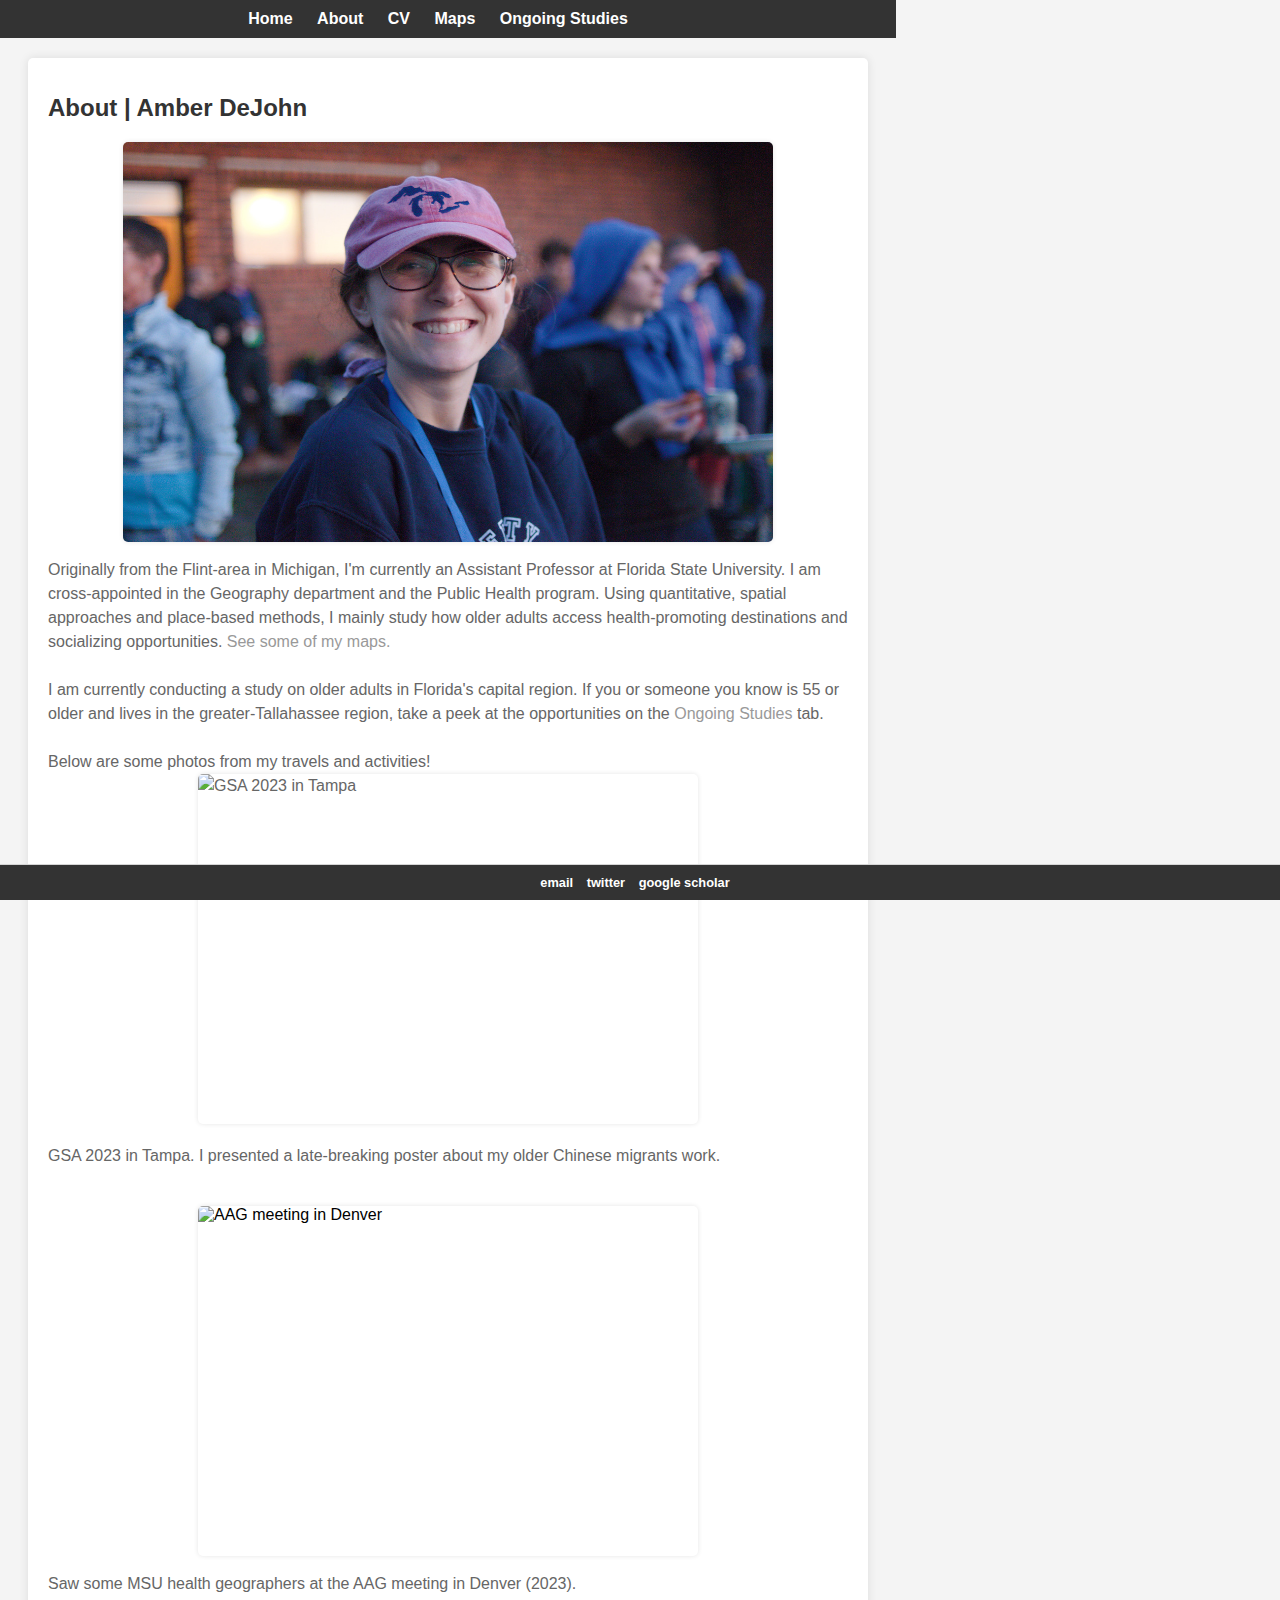
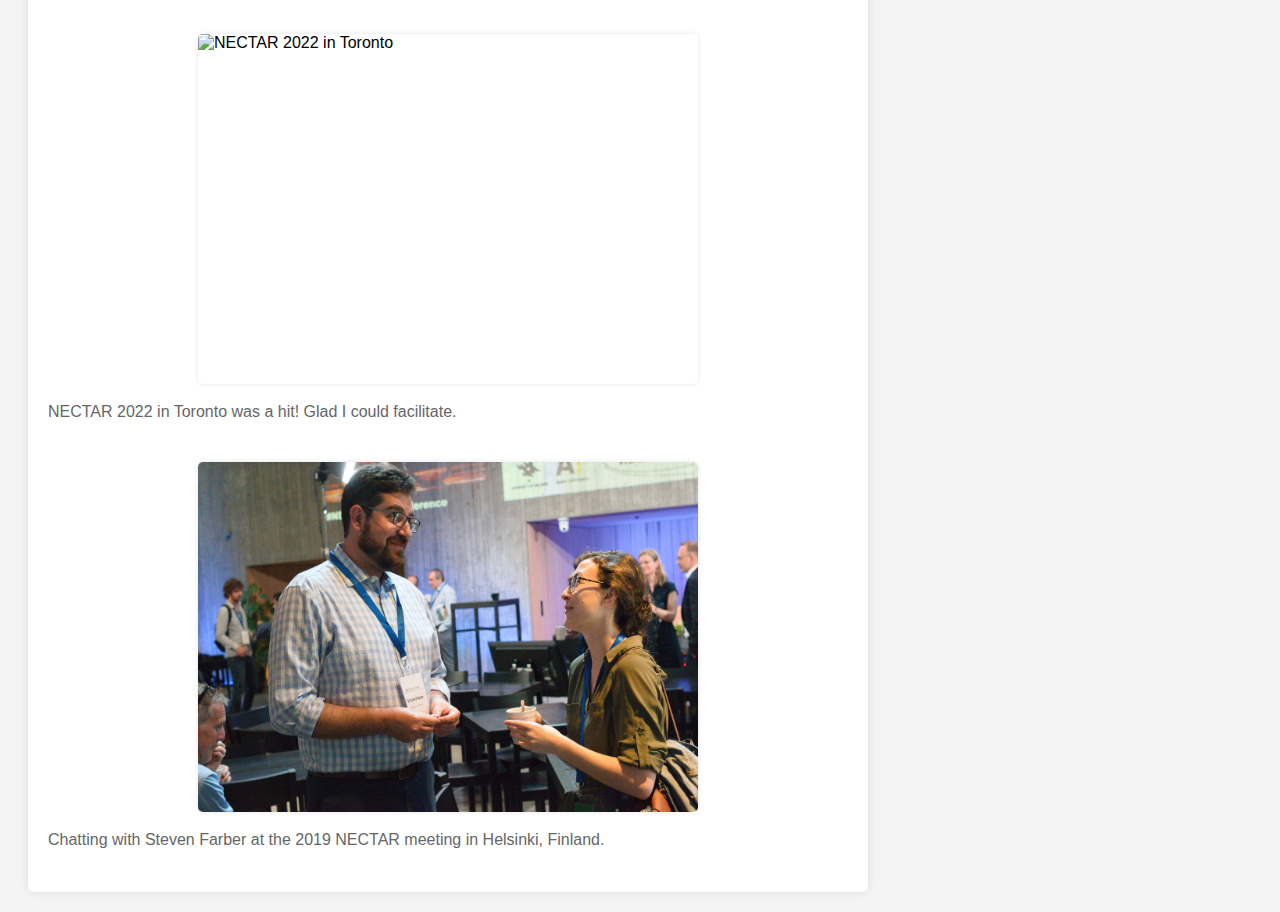
==== about.html @ fbc32a0d "Update about.html" ====
<!DOCTYPE html>
<html lang="en">
<head>
    <meta charset="UTF-8">
    <meta name="viewport" content="width=device-width, initial-scale=1.0">
    <title>Amber DeJohn, Ph.D.</title>
    <link rel="stylesheet" type="text/css" href="/css/main.css">
    <style>
        body {
            font-family: Arial, sans-serif;
            background-color: #f4f4f4;
            margin: 0;
            padding: 0;
        }
        nav {
            background-color: #333;
            color: #fff;
            padding: 10px 0;
            text-align: center;
        }
        nav ul {
            list-style-type: none;
            margin: 0;
            padding: 0;
        }
        nav ul li {
            display: inline;
            margin-right: 20px;
        }
        nav ul li a {
            text-decoration: none;
            color: #fff;
            font-weight: bold;
        }
        .container {
            max-width: 800px;
            margin: 20px auto;
            padding: 20px;
            background-color: #fff;
            box-shadow: 0 0 10px rgba(0, 0, 0, 0.1);
            border-radius: 5px;
        }
        .blurb h1 {
            font-size: 24px;
            margin-bottom: 20px;
            color: #333;
        }
        .blurb p {
            font-size: 16px;
            line-height: 1.5;
            margin-bottom: 20px;
            color: #666;
        }
        .blurb img {
            display: block;
            margin: 0 auto;
            margin-bottom: 10px;
            border-radius: 5px;
            box-shadow: 0 0 5px rgba(0, 0, 0, 0.1);
        }
        footer {
            background-color: #333;
            color: #fff;
            text-align: center;
            padding: 10px 0;
            position: fixed;
            bottom: 0;
            left: 0;
            width: 100%;
        }
        footer ul {
            list-style-type: none;
            margin: 0;
            padding: 0;
        }
        footer ul li {
            display: inline;
            margin-right: 10px;
        }
        footer ul li a {
            text-decoration: none;
            color: #fff;
        }
    </style>
</head>
<body>
    <nav>
        <ul>
            <li><a href="/">Home</a></li>
            <li><a href="/about">About</a></li>
            <li><a href="/cv">CV</a></li>
            <li><a href="/maps">Maps</a></li>
            <li><a href="/studies">Ongoing Studies</a></li>
        </ul>
    </nav>
    <div class="container">
        <div class="blurb">
            <h1>About | Amber DeJohn</h1>
            <img src="/images/DSC_4666.jpg" height="400" width="650" alt="Amber DeJohn">
            <p>Originally from the Flint-area in Michigan, I'm currently an Assistant Professor at Florida State University. I am cross-appointed in the Geography department and the Public Health program. Using quantitative, spatial approaches and place-based methods, I mainly study how older adults access health-promoting destinations and socializing opportunities. <a href="/maps">See some of my maps.</a><br>
            <br>    
            I am currently conducting a study on older adults in Florida's capital region. If you or someone you know is 55 or older and lives in the greater-Tallahassee region, take a peek at the opportunities on the <a href="/studies">Ongoing Studies</a> tab.<br>
            <br>
            Below are some photos from my travels and activities!<br>
            <img src="/images/IMG_3454.HEIC" height="350" width="500" alt="GSA 2023 in Tampa">
            <p>GSA 2023 in Tampa. I presented a late-breaking poster about my older Chinese migrants work.</p>
            <br>
            <img src="/images/IMG_9814.HEIC" height="350" width="500" alt="AAG meeting in Denver">
            <p>Saw some MSU health geographers at the AAG meeting in Denver (2023).</p>
            <br>
            <img src="/images/IMG_6145.HEIC" height="350" width="500" alt="NECTAR 2022 in Toronto">
            <p>NECTAR 2022 in Toronto was a hit! Glad I could facilitate.</p>
            <br>
            <img src="../images/DSC_4326.jpg" height="350" width="500" alt="NECTAR meeting in Helsinki">
            <p>Chatting with Steven Farber at the 2019 NECTAR meeting in Helsinki, Finland.</p>
            </p>
        </div><!-- /.blurb -->
    </div><!-- /.container -->
    <footer>
        <ul>
            <li><a href="mailto:amber.dejohn@mail.utoronto.ca">email</a></li>
            <li><a href="https://twitter.com/amberdejohn">twitter</a></li>
            <li><a href="https://scholar.google.com/citations?user=W7iYtmcAAAAJ&hl=en&oi=ao">google scholar</a></li>
        </ul>
    </footer>
</body>
</html>
---- css/main.css ----
body {
    margin: 60px auto;
    width: 70%;
}
nav ul, footer ul {
    font-family:'Montserrat','Helvetica', 'Sans-Serif';
    padding: 0px;
    list-style: none;
    font-weight: bolder;
}
nav ul li, footer ul li {
    display: inline;
    margin-right: 20px;
}
a {
    text-decoration: none;
    color: #999;
}
a:hover {
    text-decoration: underline;
}
h1 {
    font-size: 2.25em;
    font-family:'Montserrat','Helvetica', 'Sans-Serif';
}
p {
    font-size: 1.5em;
    line-height: 1.4em;
    color: #333;
}
c {
    font-size: 0.75em;
    line-height: 1em;
    font-style: italic;
    color: #778899;
}
footer {
    border-top: 1px solid #d5d5d5;
    font-size: .8em;
}

ul.posts { 
    margin: 20px auto 40px; 
    font-size: 1.5em;
}

ul.posts li {
    list-style: none;
}
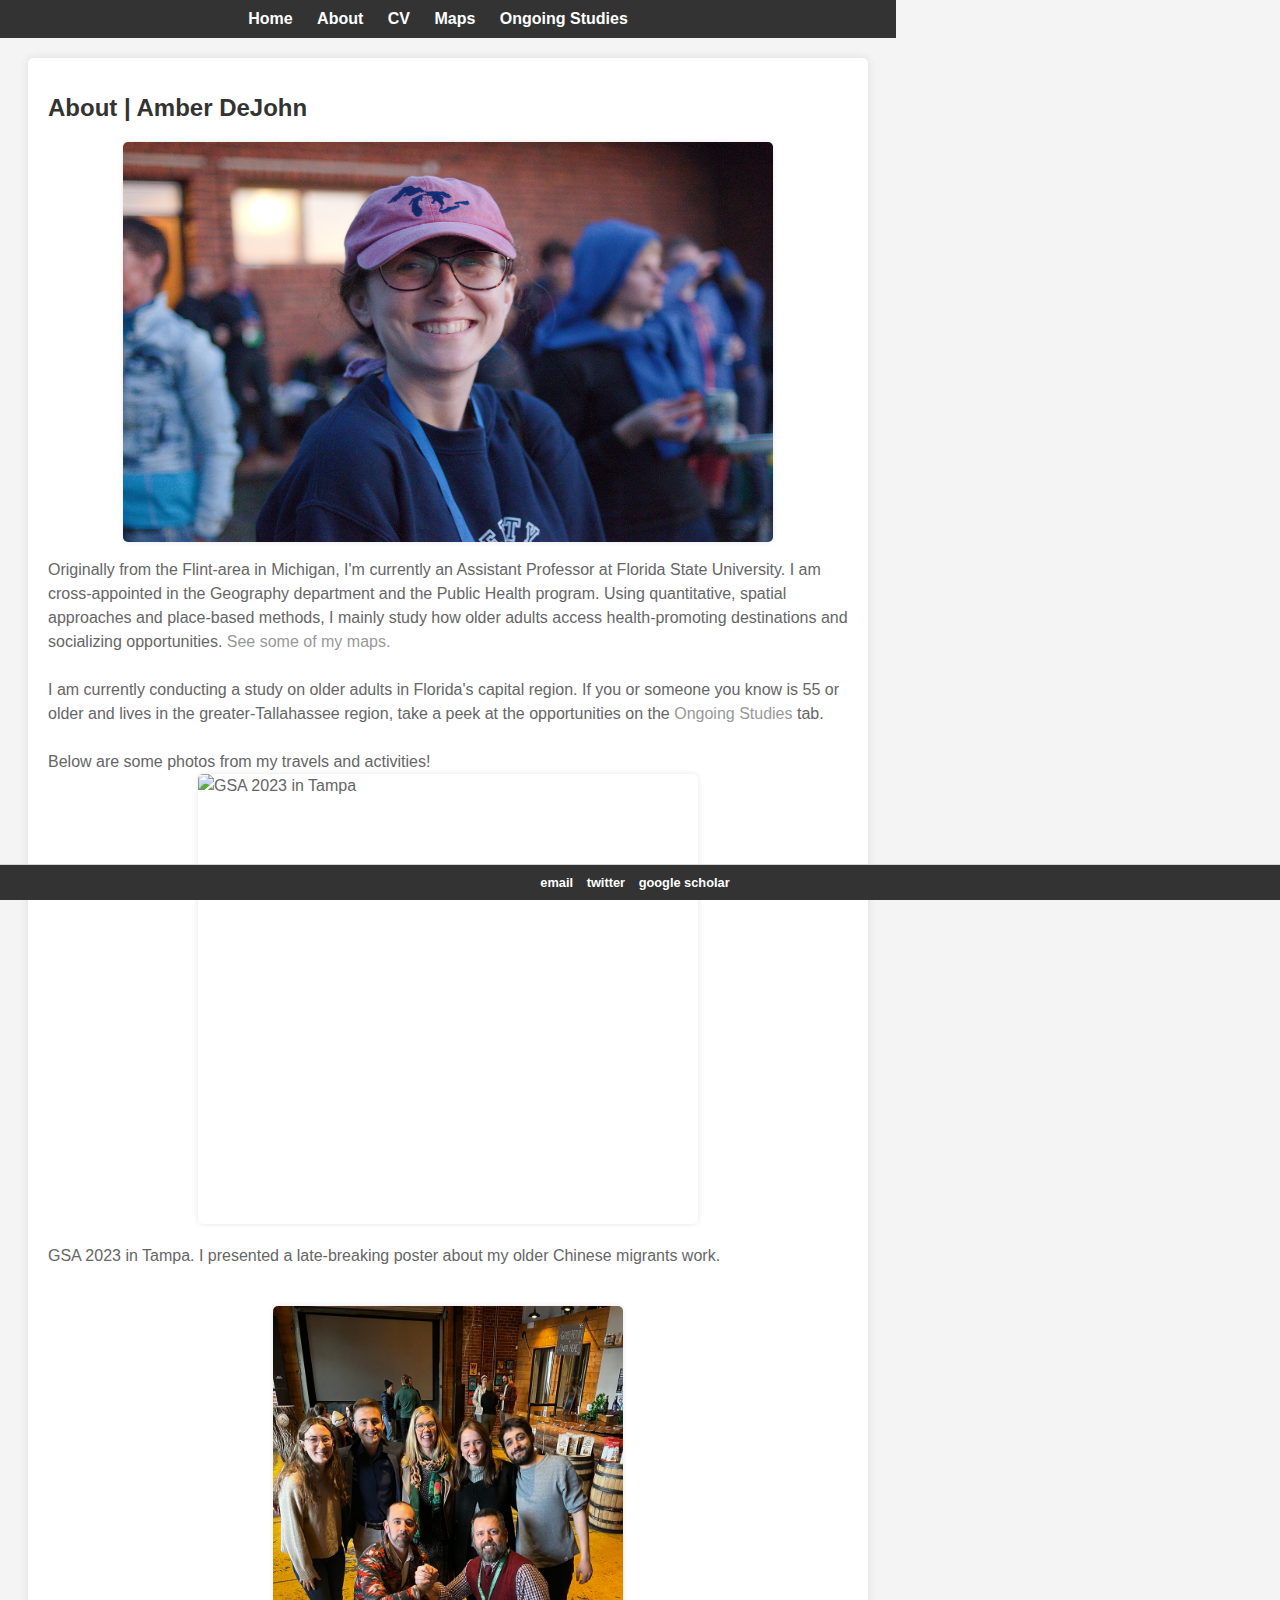
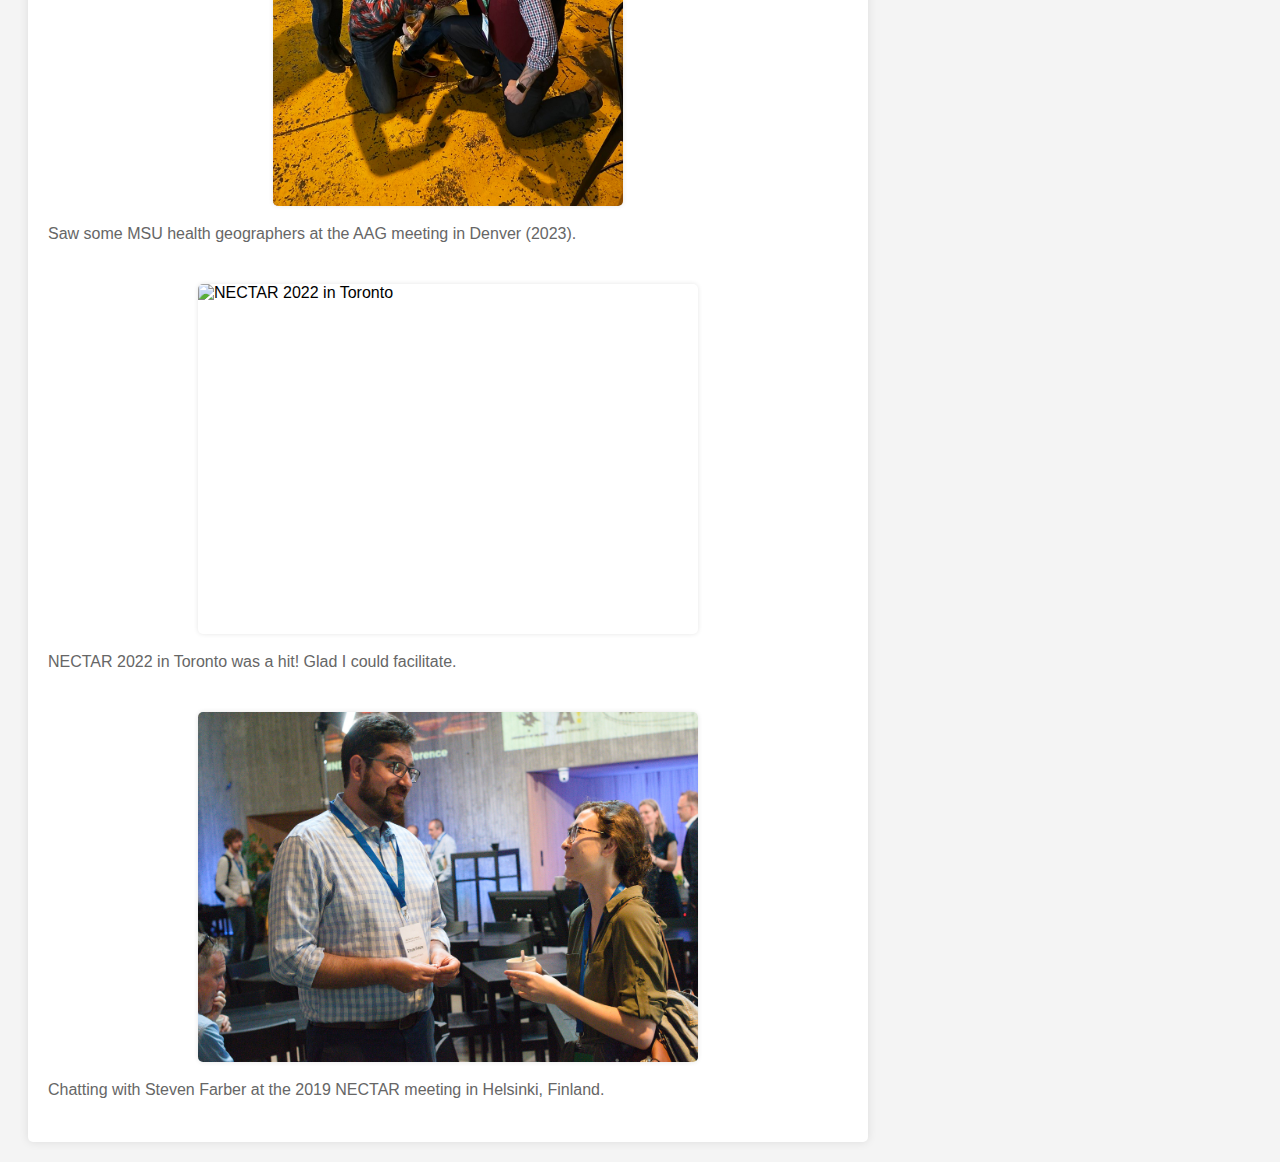
==== commit 4c7a1b0e: "Update about.html" ====
--- a/about.html
+++ b/about.html
@@ -102,10 +102,10 @@
             I am currently conducting a study on older adults in Florida's capital region. If you or someone you know is 55 or older and lives in the greater-Tallahassee region, take a peek at the opportunities on the <a href="/studies">Ongoing Studies</a> tab.<br>
             <br>
             Below are some photos from my travels and activities!<br>
-            <img src="/images/IMG_3454.HEIC" height="350" width="500" alt="GSA 2023 in Tampa">
+            <img src="/images/IMG_3454.HEIC" height="450" width="500" alt="GSA 2023 in Tampa">
             <p>GSA 2023 in Tampa. I presented a late-breaking poster about my older Chinese migrants work.</p>
             <br>
-            <img src="/images/IMG_9814.HEIC" height="350" width="500" alt="AAG meeting in Denver">
+            <img src="/images/IMG_9814.JPG" height="500" width="350" alt="AAG meeting in Denver">
             <p>Saw some MSU health geographers at the AAG meeting in Denver (2023).</p>
             <br>
             <img src="/images/IMG_6145.HEIC" height="350" width="500" alt="NECTAR 2022 in Toronto">
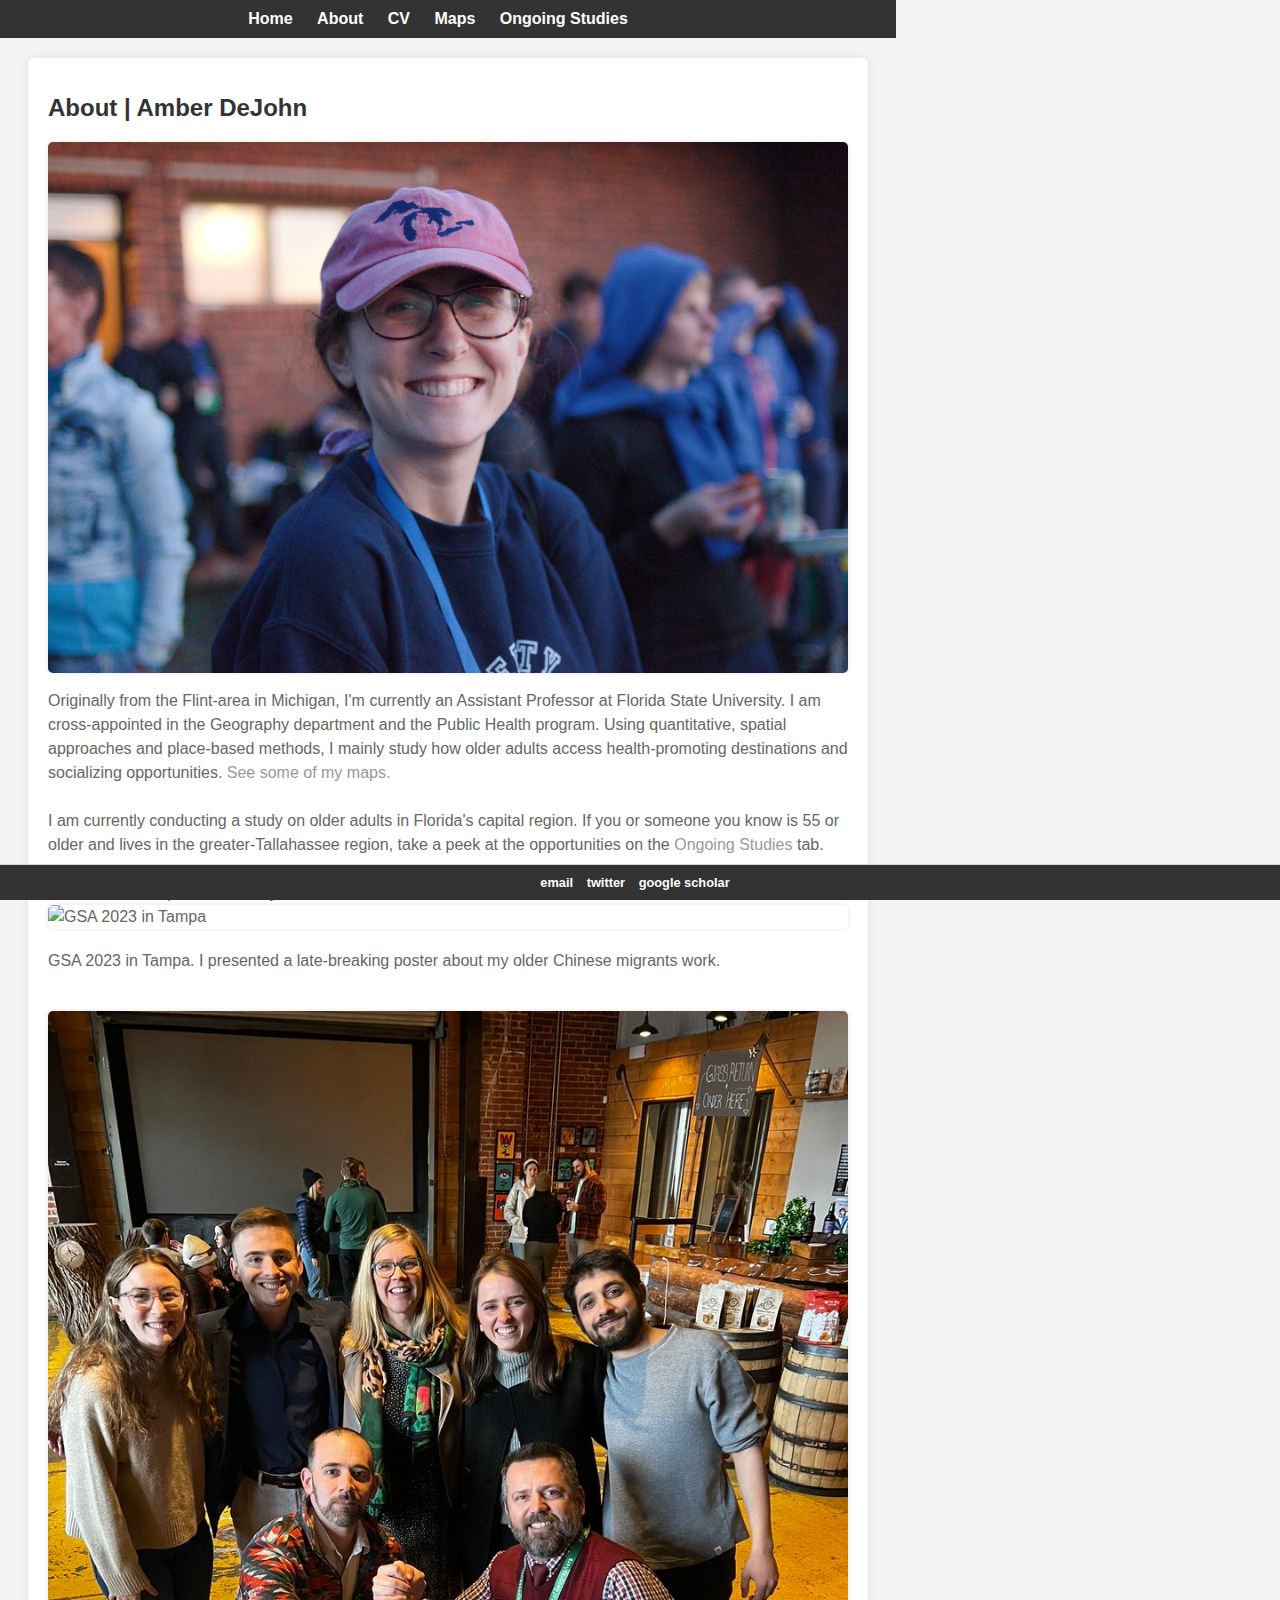
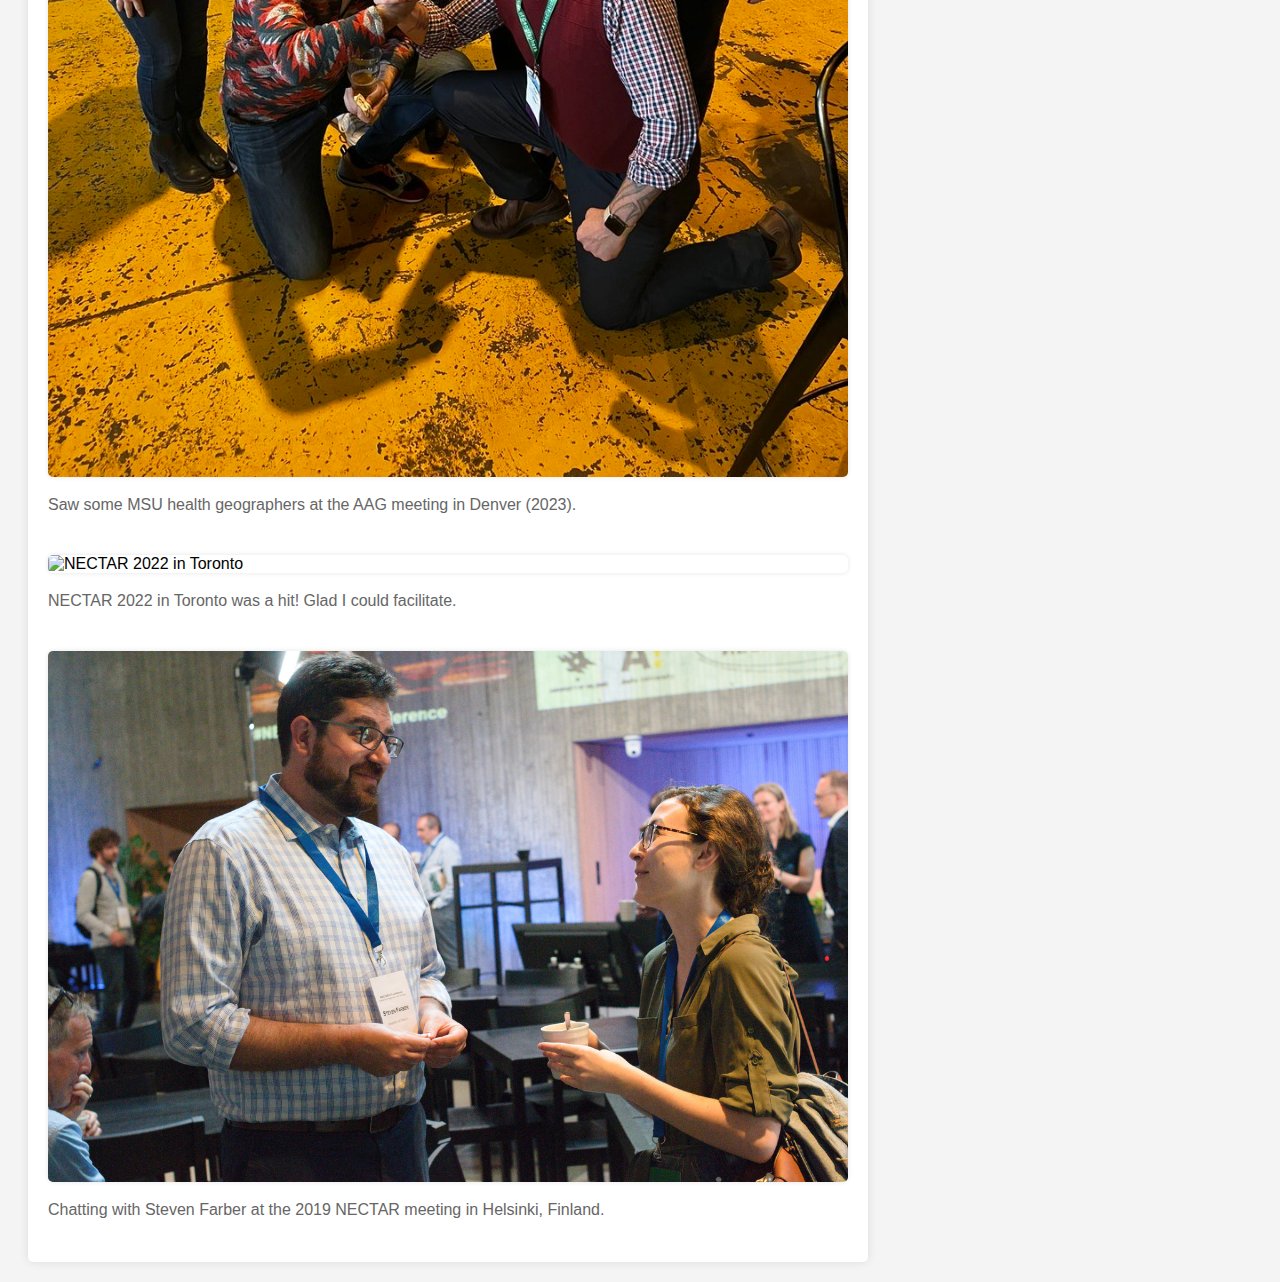
==== commit e996021f: "Update about.html" ====
--- a/about.html
+++ b/about.html
@@ -33,6 +33,7 @@
             font-weight: bold;
         }
         .container {
+            width: 90%;
             max-width: 800px;
             margin: 20px auto;
             padding: 20px;
@@ -57,6 +58,10 @@
             margin-bottom: 10px;
             border-radius: 5px;
             box-shadow: 0 0 5px rgba(0, 0, 0, 0.1);
+        }
+        .blurb img {
+         max-width: 100%; /* Ensure image doesn't exceed container width */
+        height: auto; /* Maintain aspect ratio */
         }
         footer {
             background-color: #333;
@@ -96,22 +101,22 @@
     <div class="container">
         <div class="blurb">
             <h1>About | Amber DeJohn</h1>
-            <img src="/images/DSC_4666.jpg" height="400" width="650" alt="Amber DeJohn">
+            <img src="/images/DSC_4666.jpg" alt="Amber DeJohn">
             <p>Originally from the Flint-area in Michigan, I'm currently an Assistant Professor at Florida State University. I am cross-appointed in the Geography department and the Public Health program. Using quantitative, spatial approaches and place-based methods, I mainly study how older adults access health-promoting destinations and socializing opportunities. <a href="/maps">See some of my maps.</a><br>
             <br>    
             I am currently conducting a study on older adults in Florida's capital region. If you or someone you know is 55 or older and lives in the greater-Tallahassee region, take a peek at the opportunities on the <a href="/studies">Ongoing Studies</a> tab.<br>
             <br>
             Below are some photos from my travels and activities!<br>
-            <img src="/images/IMG_3454.HEIC" height="450" width="500" alt="GSA 2023 in Tampa">
+            <img src="/images/IMG_3454.HEIC" alt="GSA 2023 in Tampa">
             <p>GSA 2023 in Tampa. I presented a late-breaking poster about my older Chinese migrants work.</p>
             <br>
-            <img src="/images/IMG_9814.JPG" height="500" width="350" alt="AAG meeting in Denver">
+            <img src="/images/IMG_9814.JPG" alt="AAG meeting in Denver">
             <p>Saw some MSU health geographers at the AAG meeting in Denver (2023).</p>
             <br>
-            <img src="/images/IMG_6145.HEIC" height="350" width="500" alt="NECTAR 2022 in Toronto">
+            <img src="/images/IMG_6145.HEIC" alt="NECTAR 2022 in Toronto">
             <p>NECTAR 2022 in Toronto was a hit! Glad I could facilitate.</p>
             <br>
-            <img src="../images/DSC_4326.jpg" height="350" width="500" alt="NECTAR meeting in Helsinki">
+            <img src="../images/DSC_4326.jpg" alt="NECTAR meeting in Helsinki">
             <p>Chatting with Steven Farber at the 2019 NECTAR meeting in Helsinki, Finland.</p>
             </p>
         </div><!-- /.blurb -->
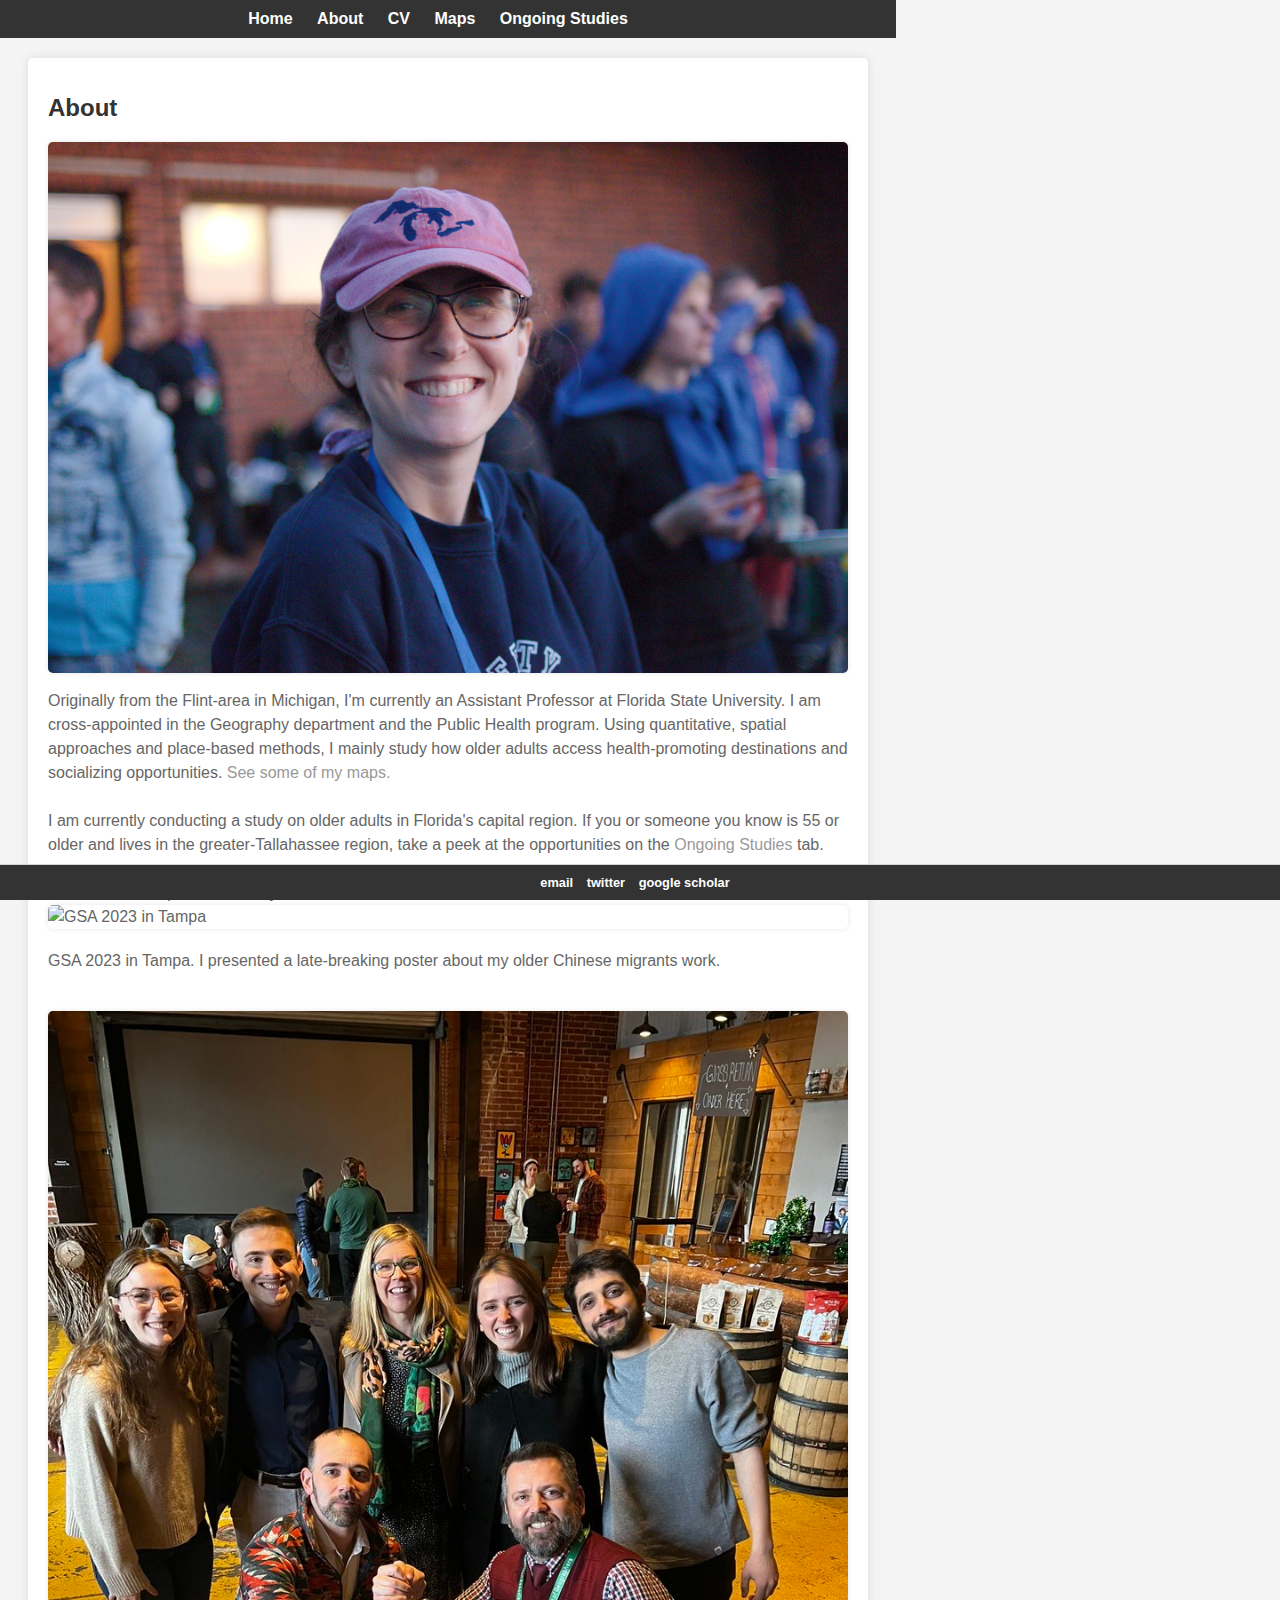
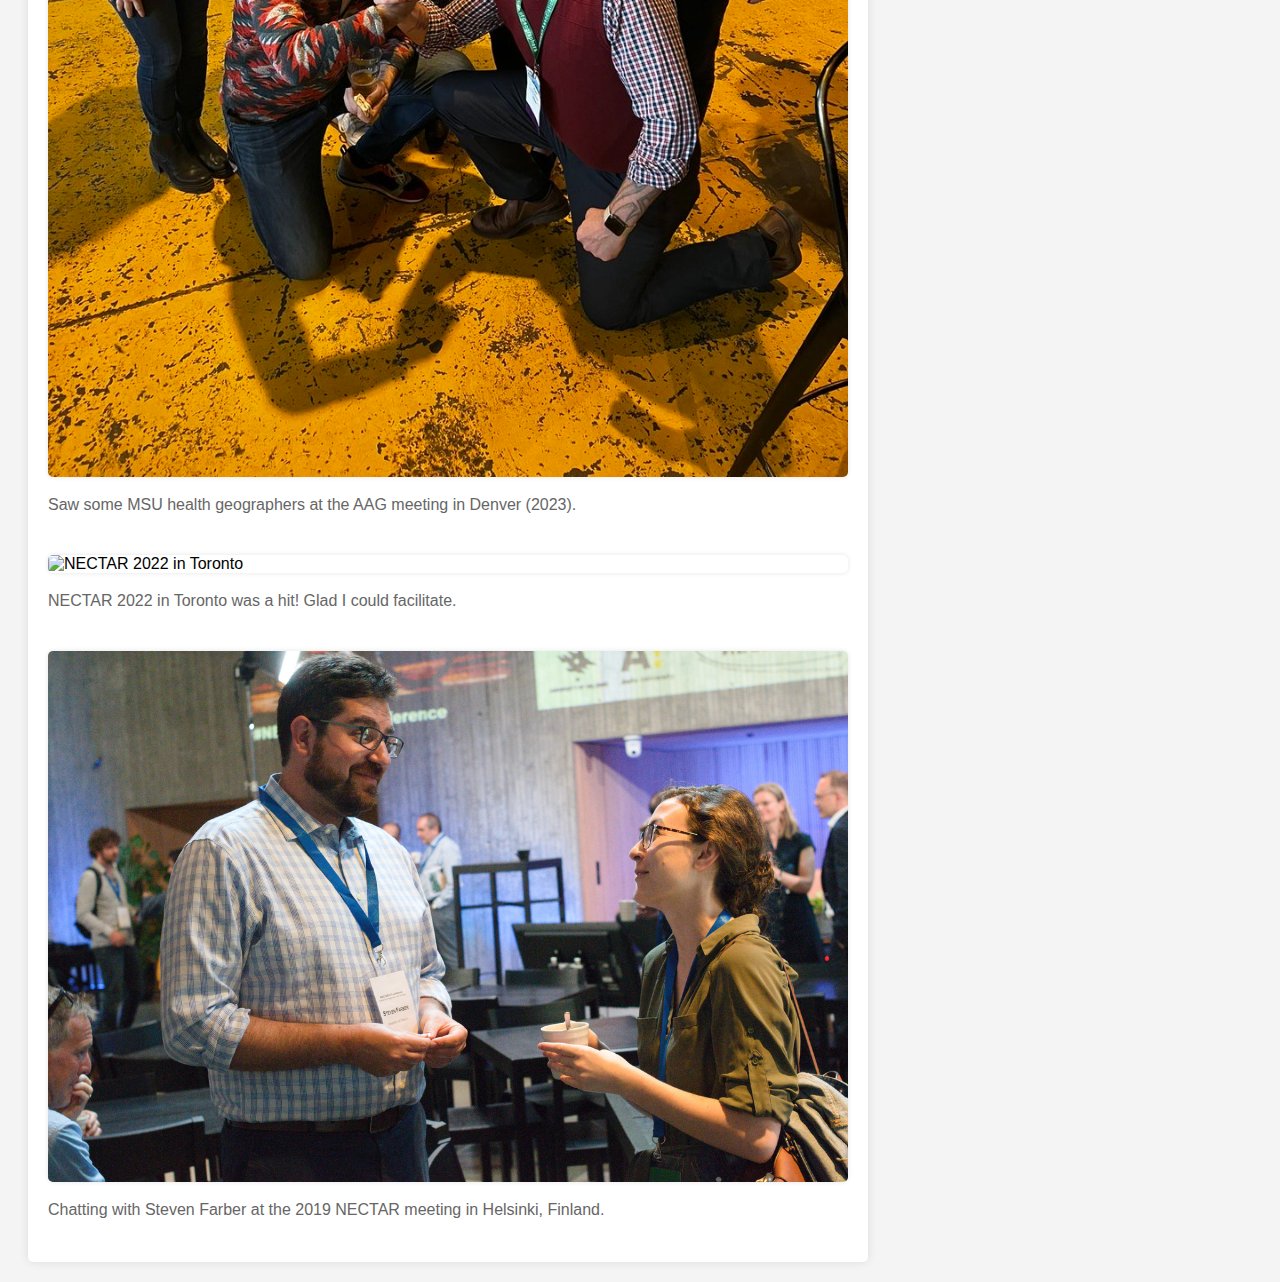
==== commit 4481597d: "Update about.html" ====
--- a/about.html
+++ b/about.html
@@ -100,20 +100,20 @@
     </nav>
     <div class="container">
         <div class="blurb">
-            <h1>About | Amber DeJohn</h1>
+            <h1>About</h1>
             <img src="/images/DSC_4666.jpg" alt="Amber DeJohn">
             <p>Originally from the Flint-area in Michigan, I'm currently an Assistant Professor at Florida State University. I am cross-appointed in the Geography department and the Public Health program. Using quantitative, spatial approaches and place-based methods, I mainly study how older adults access health-promoting destinations and socializing opportunities. <a href="/maps">See some of my maps.</a><br>
             <br>    
             I am currently conducting a study on older adults in Florida's capital region. If you or someone you know is 55 or older and lives in the greater-Tallahassee region, take a peek at the opportunities on the <a href="/studies">Ongoing Studies</a> tab.<br>
             <br>
             Below are some photos from my travels and activities!<br>
-            <img src="/images/IMG_3454.HEIC" alt="GSA 2023 in Tampa">
+            <img src="/images/IMG_3454_cropped.png" alt="GSA 2023 in Tampa">
             <p>GSA 2023 in Tampa. I presented a late-breaking poster about my older Chinese migrants work.</p>
             <br>
             <img src="/images/IMG_9814.JPG" alt="AAG meeting in Denver">
             <p>Saw some MSU health geographers at the AAG meeting in Denver (2023).</p>
             <br>
-            <img src="/images/IMG_6145.HEIC" alt="NECTAR 2022 in Toronto">
+            <img src="/images/IMG_6145.png" alt="NECTAR 2022 in Toronto">
             <p>NECTAR 2022 in Toronto was a hit! Glad I could facilitate.</p>
             <br>
             <img src="../images/DSC_4326.jpg" alt="NECTAR meeting in Helsinki">
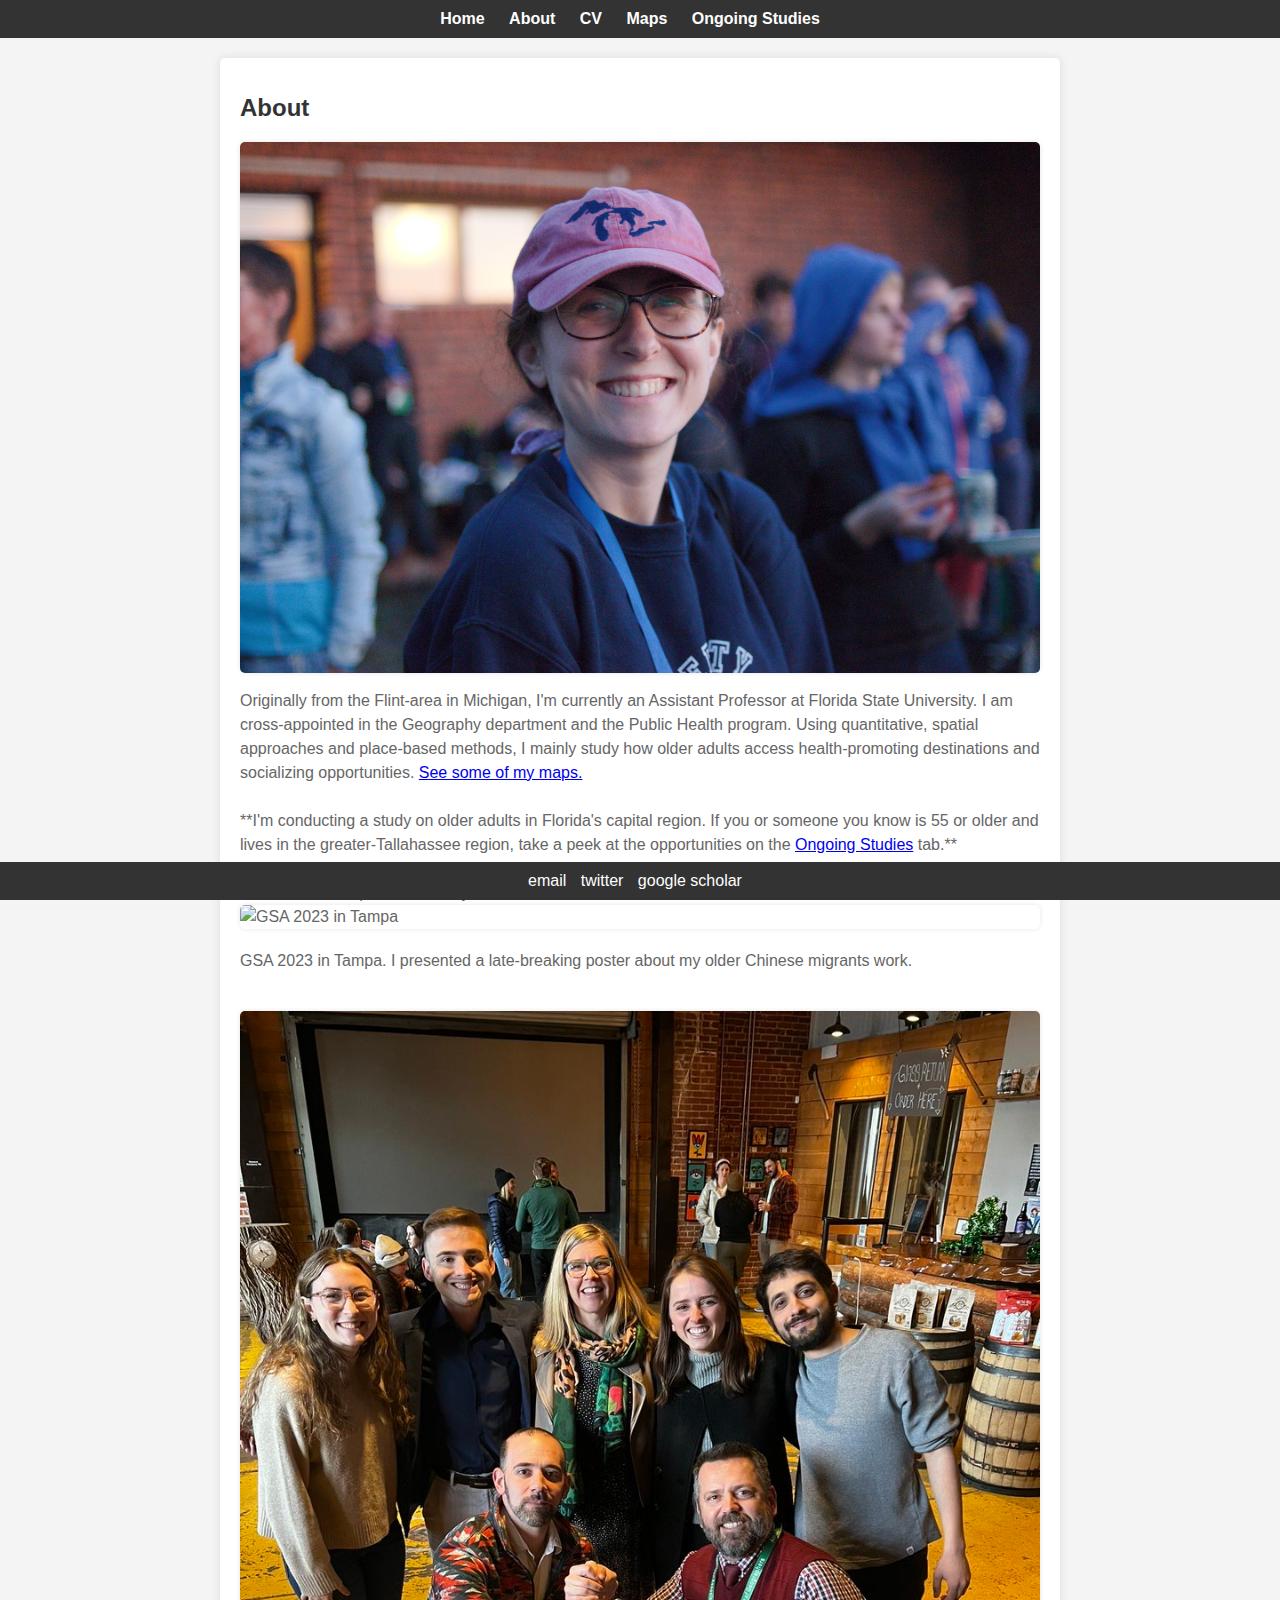
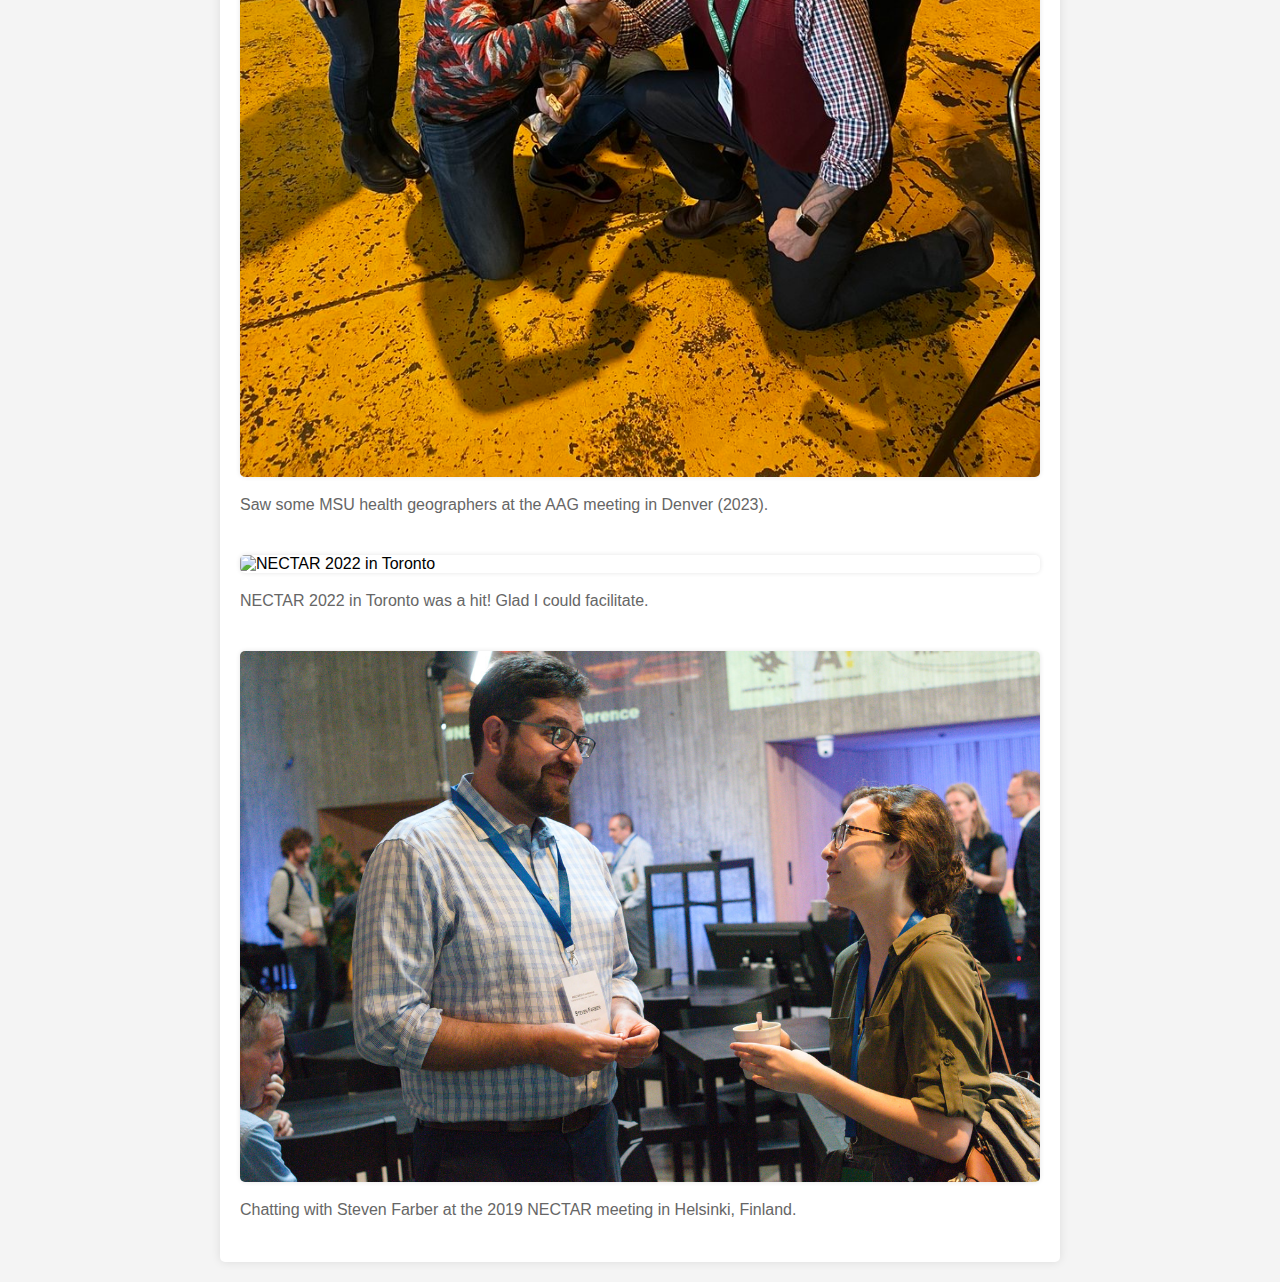
==== commit 9ccf4b37: "Update about.html" ====
--- a/about.html
+++ b/about.html
@@ -104,7 +104,7 @@
             <img src="/images/DSC_4666.jpg" alt="Amber DeJohn">
             <p>Originally from the Flint-area in Michigan, I'm currently an Assistant Professor at Florida State University. I am cross-appointed in the Geography department and the Public Health program. Using quantitative, spatial approaches and place-based methods, I mainly study how older adults access health-promoting destinations and socializing opportunities. <a href="/maps">See some of my maps.</a><br>
             <br>    
-            I am currently conducting a study on older adults in Florida's capital region. If you or someone you know is 55 or older and lives in the greater-Tallahassee region, take a peek at the opportunities on the <a href="/studies">Ongoing Studies</a> tab.<br>
+            **I'm conducting a study on older adults in Florida's capital region. If you or someone you know is 55 or older and lives in the greater-Tallahassee region, take a peek at the opportunities on the <a href="/studies">Ongoing Studies</a> tab.**<br>
             <br>
             Below are some photos from my travels and activities!<br>
             <img src="/images/IMG_3454_cropped.png" alt="GSA 2023 in Tampa">
--- a/css/main.css
+++ b/css/main.css
@@ -1,49 +1,80 @@
 body {
-    margin: 60px auto;
-    width: 70%;
-}
-nav ul, footer ul {
-    font-family:'Montserrat','Helvetica', 'Sans-Serif';
-    padding: 0px;
-    list-style: none;
-    font-weight: bolder;
-}
-nav ul li, footer ul li {
-    display: inline;
-    margin-right: 20px;
-}
-a {
-    text-decoration: none;
-    color: #999;
-}
-a:hover {
-    text-decoration: underline;
-}
-h1 {
-    font-size: 2.25em;
-    font-family:'Montserrat','Helvetica', 'Sans-Serif';
-}
-p {
-    font-size: 1.5em;
-    line-height: 1.4em;
-    color: #333;
-}
-c {
-    font-size: 0.75em;
-    line-height: 1em;
-    font-style: italic;
-    color: #778899;
-}
-footer {
-    border-top: 1px solid #d5d5d5;
-    font-size: .8em;
-}
-
-ul.posts { 
-    margin: 20px auto 40px; 
-    font-size: 1.5em;
-}
-
-ul.posts li {
-    list-style: none;
-}
+            font-family: Arial, sans-serif;
+            background-color: #f4f4f4;
+            margin: 0;
+            padding: 0;
+        }
+        nav {
+            background-color: #333;
+            color: #fff;
+            padding: 10px 0;
+            text-align: center;
+        }
+        nav ul {
+            list-style-type: none;
+            margin: 0;
+            padding: 0;
+        }
+        nav ul li {
+            display: inline;
+            margin-right: 20px;
+        }
+        nav ul li a {
+            text-decoration: none;
+            color: #fff;
+            font-weight: bold;
+        }
+        .container {
+            width: 90%;
+            max-width: 800px;
+            margin: 20px auto;
+            padding: 20px;
+            background-color: #fff;
+            box-shadow: 0 0 10px rgba(0, 0, 0, 0.1);
+            border-radius: 5px;
+        }
+        .blurb h1 {
+            font-size: 24px;
+            margin-bottom: 20px;
+            color: #333;
+        }
+        .blurb p {
+            font-size: 16px;
+            line-height: 1.5;
+            margin-bottom: 20px;
+            color: #666;
+        }
+        .blurb img {
+            display: block;
+            margin: 0 auto;
+            margin-bottom: 10px;
+            border-radius: 5px;
+            box-shadow: 0 0 5px rgba(0, 0, 0, 0.1);
+        }
+	.blurb img {
+   	max-width: 100%; /* Ensure image doesn't exceed container width */
+    	height: auto; /* Maintain aspect ratio */
+	}
+        footer {
+            background-color: #333;
+            color: #fff;
+            text-align: center;
+            padding: 10px 0;
+            position: fixed;
+            bottom: 0;
+            left: 0;
+            width: 100%;
+        }
+        footer ul {
+            list-style-type: none;
+            margin: 0;
+            padding: 0;
+        }
+        footer ul li {
+            display: inline;
+            margin-right: 10px;
+        }
+        footer ul li a {
+            text-decoration: none;
+            color: #fff;
+        }
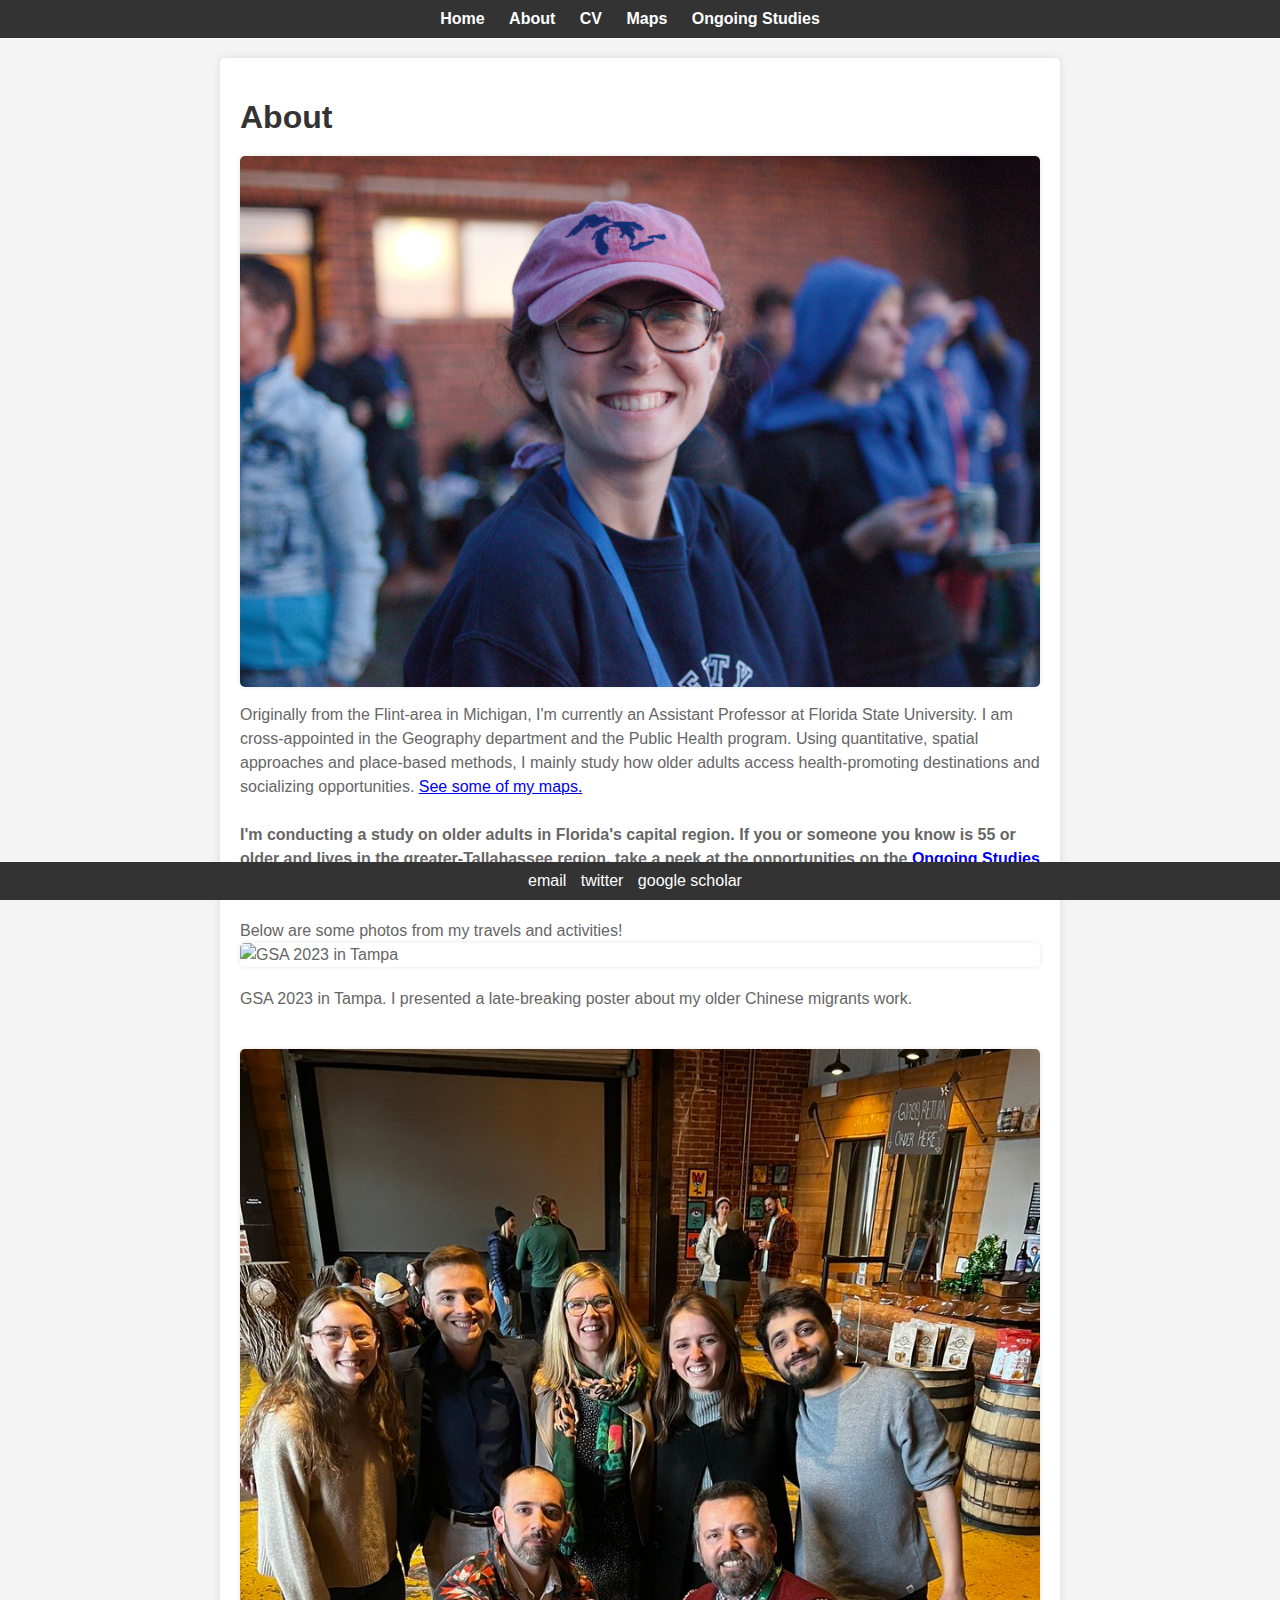
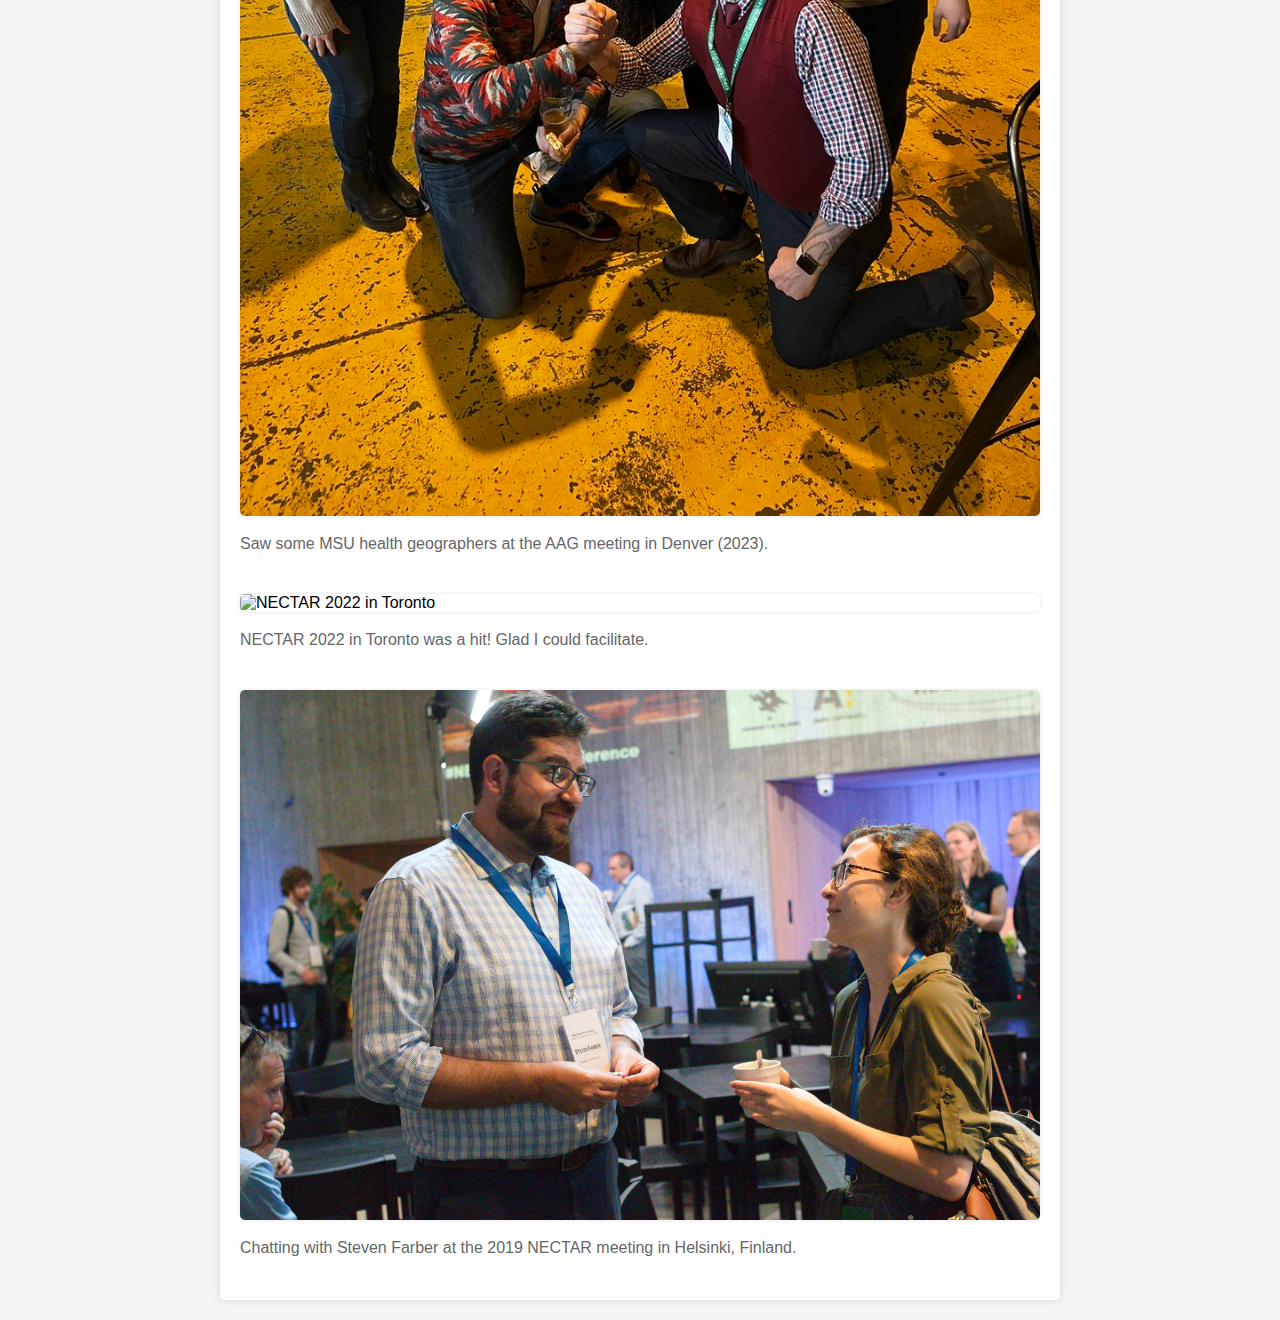
==== commit 3a0035a3: "Update about.html" ====
--- a/about.html
+++ b/about.html
@@ -5,88 +5,6 @@
     <meta name="viewport" content="width=device-width, initial-scale=1.0">
     <title>Amber DeJohn, Ph.D.</title>
     <link rel="stylesheet" type="text/css" href="/css/main.css">
-    <style>
-        body {
-            font-family: Arial, sans-serif;
-            background-color: #f4f4f4;
-            margin: 0;
-            padding: 0;
-        }
-        nav {
-            background-color: #333;
-            color: #fff;
-            padding: 10px 0;
-            text-align: center;
-        }
-        nav ul {
-            list-style-type: none;
-            margin: 0;
-            padding: 0;
-        }
-        nav ul li {
-            display: inline;
-            margin-right: 20px;
-        }
-        nav ul li a {
-            text-decoration: none;
-            color: #fff;
-            font-weight: bold;
-        }
-        .container {
-            width: 90%;
-            max-width: 800px;
-            margin: 20px auto;
-            padding: 20px;
-            background-color: #fff;
-            box-shadow: 0 0 10px rgba(0, 0, 0, 0.1);
-            border-radius: 5px;
-        }
-        .blurb h1 {
-            font-size: 24px;
-            margin-bottom: 20px;
-            color: #333;
-        }
-        .blurb p {
-            font-size: 16px;
-            line-height: 1.5;
-            margin-bottom: 20px;
-            color: #666;
-        }
-        .blurb img {
-            display: block;
-            margin: 0 auto;
-            margin-bottom: 10px;
-            border-radius: 5px;
-            box-shadow: 0 0 5px rgba(0, 0, 0, 0.1);
-        }
-        .blurb img {
-         max-width: 100%; /* Ensure image doesn't exceed container width */
-        height: auto; /* Maintain aspect ratio */
-        }
-        footer {
-            background-color: #333;
-            color: #fff;
-            text-align: center;
-            padding: 10px 0;
-            position: fixed;
-            bottom: 0;
-            left: 0;
-            width: 100%;
-        }
-        footer ul {
-            list-style-type: none;
-            margin: 0;
-            padding: 0;
-        }
-        footer ul li {
-            display: inline;
-            margin-right: 10px;
-        }
-        footer ul li a {
-            text-decoration: none;
-            color: #fff;
-        }
-    </style>
 </head>
 <body>
     <nav>
@@ -104,7 +22,7 @@
             <img src="/images/DSC_4666.jpg" alt="Amber DeJohn">
             <p>Originally from the Flint-area in Michigan, I'm currently an Assistant Professor at Florida State University. I am cross-appointed in the Geography department and the Public Health program. Using quantitative, spatial approaches and place-based methods, I mainly study how older adults access health-promoting destinations and socializing opportunities. <a href="/maps">See some of my maps.</a><br>
             <br>    
-            **I'm conducting a study on older adults in Florida's capital region. If you or someone you know is 55 or older and lives in the greater-Tallahassee region, take a peek at the opportunities on the <a href="/studies">Ongoing Studies</a> tab.**<br>
+            <b>I'm conducting a study on older adults in Florida's capital region. If you or someone you know is 55 or older and lives in the greater-Tallahassee region, take a peek at the opportunities on the <a href="/studies">Ongoing Studies</a> tab.</b><br>
             <br>
             Below are some photos from my travels and activities!<br>
             <img src="/images/IMG_3454_cropped.png" alt="GSA 2023 in Tampa">
@@ -123,7 +41,7 @@
     </div><!-- /.container -->
     <footer>
         <ul>
-            <li><a href="mailto:amber.dejohn@mail.utoronto.ca">email</a></li>
+            <li><a href="mailto:amber.dejohn@fsu.edu">email</a></li>
             <li><a href="https://twitter.com/amberdejohn">twitter</a></li>
             <li><a href="https://scholar.google.com/citations?user=W7iYtmcAAAAJ&hl=en&oi=ao">google scholar</a></li>
         </ul>
--- a/css/main.css
+++ b/css/main.css
@@ -34,7 +34,13 @@
             border-radius: 5px;
         }
         .blurb h1 {
-            font-size: 24px;
+            font-size: 32px;
+            margin-bottom: 20px;
+            color: #333;
+        }
+        .blurb h2 {
+            font-size: 20px;
+	    line-height: 2;
             margin-bottom: 20px;
             color: #333;
         }
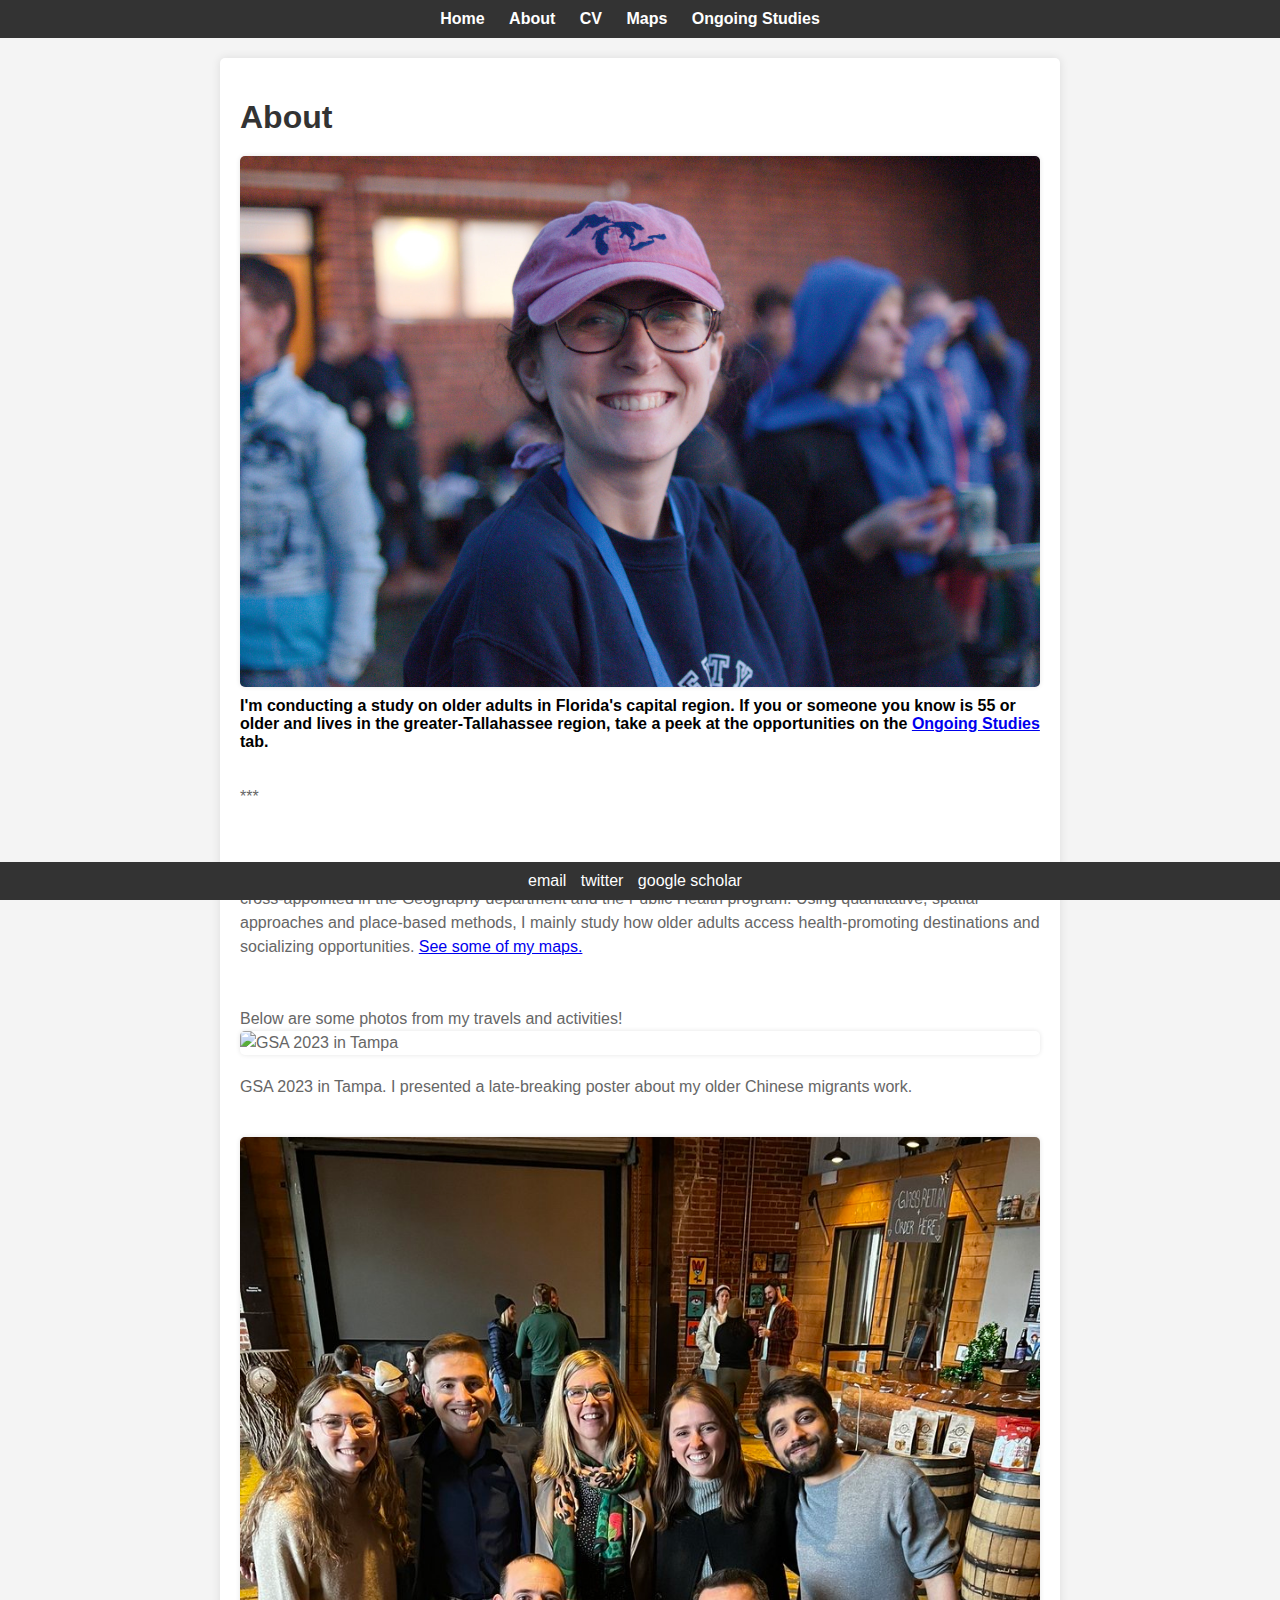
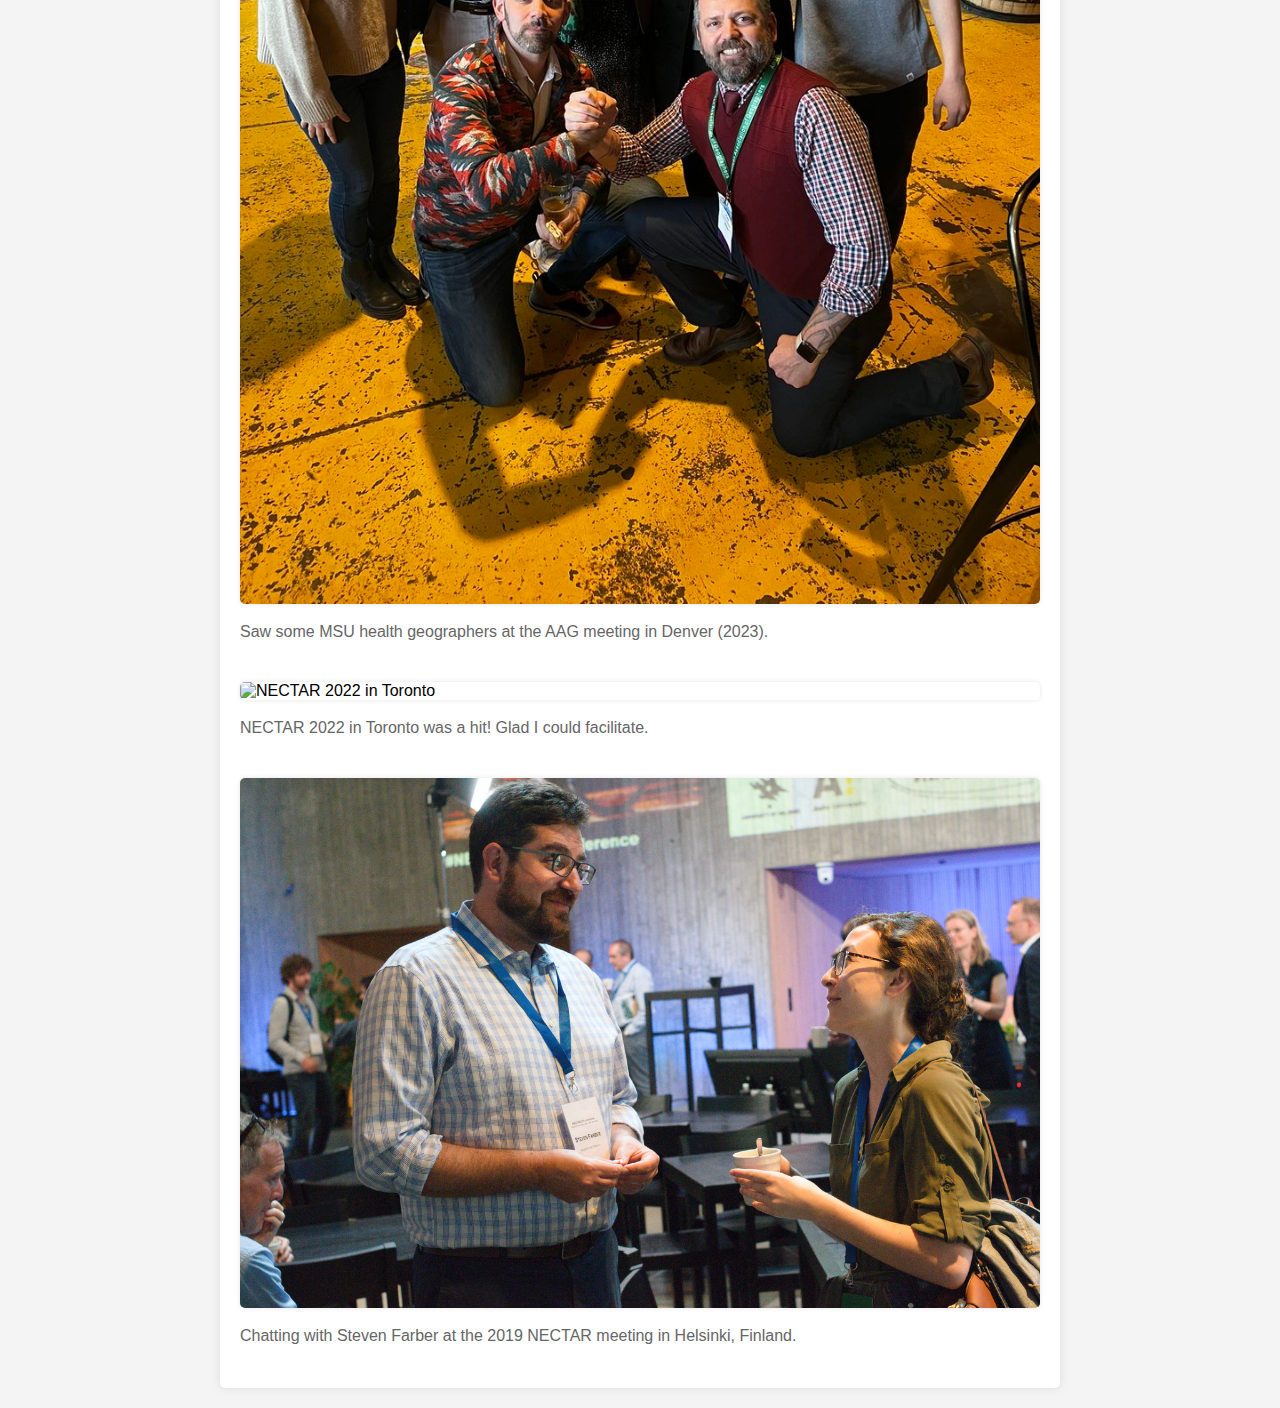
==== commit 28b03e89: "Update about.html" ====
--- a/about.html
+++ b/about.html
@@ -20,9 +20,10 @@
         <div class="blurb">
             <h1>About</h1>
             <img src="/images/DSC_4666.jpg" alt="Amber DeJohn">
+            <b>I'm conducting a study on older adults in Florida's capital region. If you or someone you know is 55 or older and lives in the greater-Tallahassee region, take a peek at the opportunities on the <a href="/studies">Ongoing Studies</a> tab.</b><br>
+            <br><p>***</p></br>
             <p>Originally from the Flint-area in Michigan, I'm currently an Assistant Professor at Florida State University. I am cross-appointed in the Geography department and the Public Health program. Using quantitative, spatial approaches and place-based methods, I mainly study how older adults access health-promoting destinations and socializing opportunities. <a href="/maps">See some of my maps.</a><br>
             <br>    
-            <b>I'm conducting a study on older adults in Florida's capital region. If you or someone you know is 55 or older and lives in the greater-Tallahassee region, take a peek at the opportunities on the <a href="/studies">Ongoing Studies</a> tab.</b><br>
             <br>
             Below are some photos from my travels and activities!<br>
             <img src="/images/IMG_3454_cropped.png" alt="GSA 2023 in Tampa">
